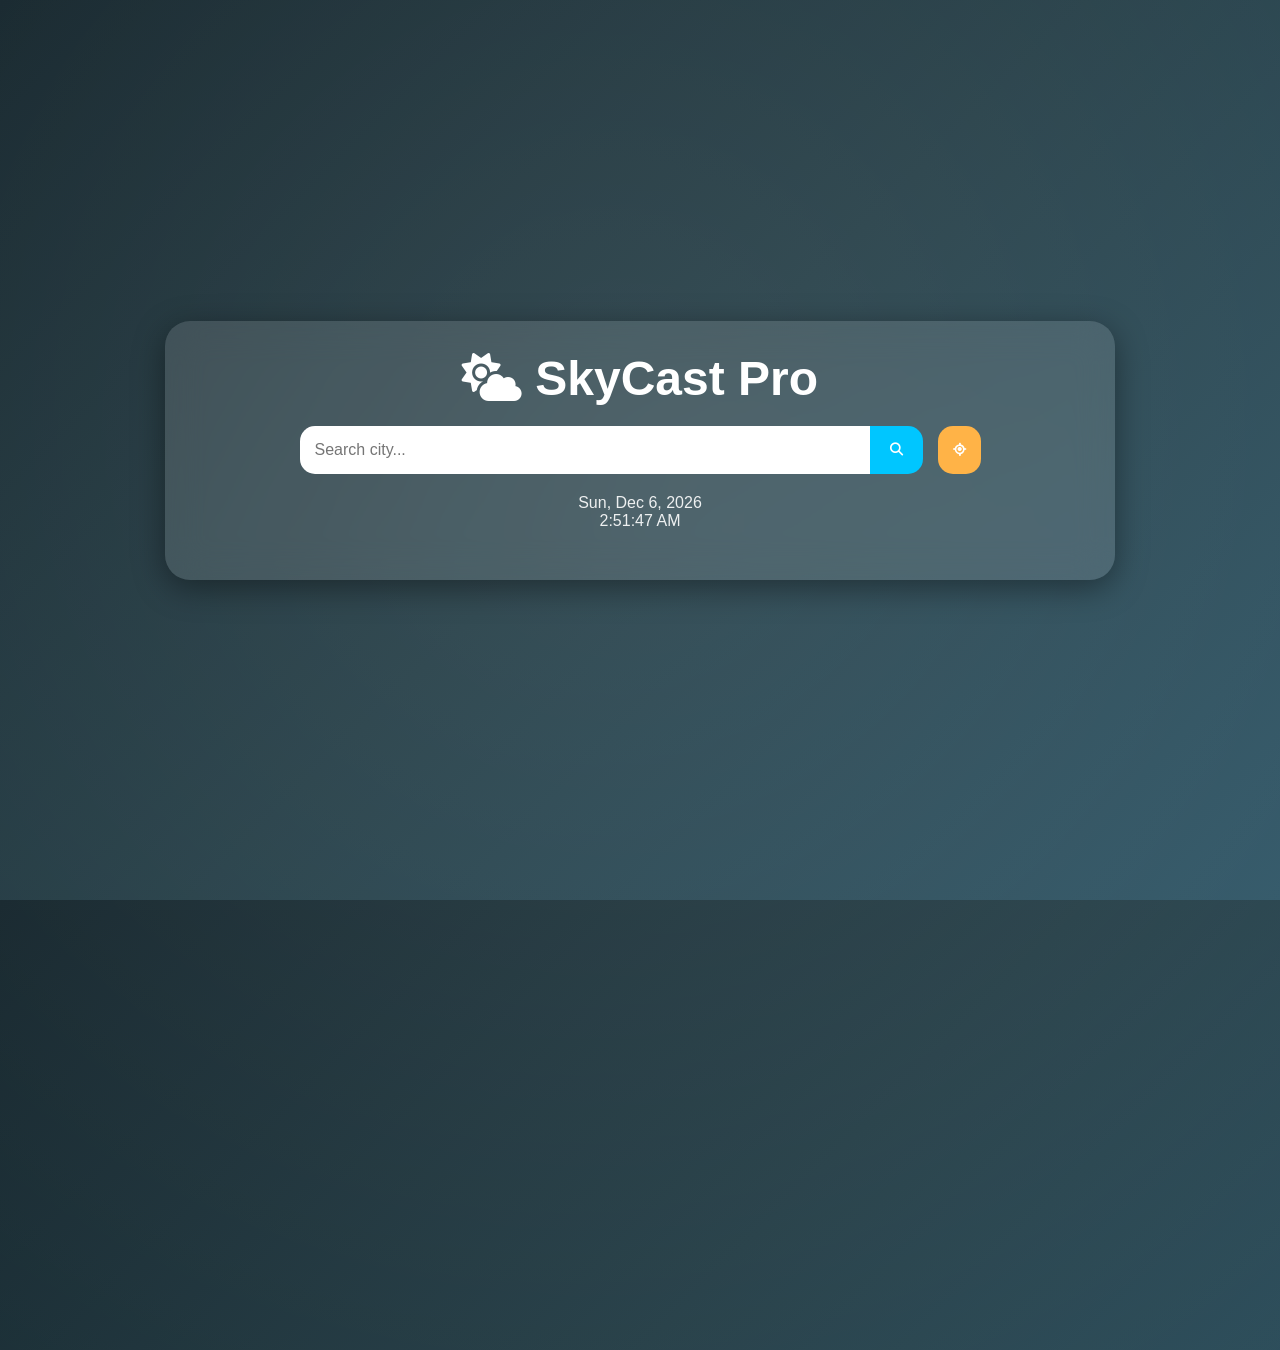
==== index.html @ 2f7a48f4 "Add files via upload" ====
<!DOCTYPE html>
<html lang="en">
<head>
  <meta charset="UTF-8">
  <meta name="viewport" content="width=device-width, initial-scale=1.0">
  <title>SkyCast Pro | Weather App</title>
  <link rel="stylesheet" href="app.css">
  <link rel="stylesheet" href="https://cdnjs.cloudflare.com/ajax/libs/font-awesome/6.5.0/css/all.min.css">
  <link rel="icon" type="image/png" href="cloudw.png">
</head>
<body>
  <div class="bg-animation"></div>

  <div class="app-container">
    <h1 class="title"><i class="fa-solid fa-cloud-sun"></i> SkyCast Pro</h1>

    <div class="top-bar">
      <div class="search-box">
        <input type="text" id="Input" placeholder="Search city...">
        <button id="btn"><i class="fa-solid fa-magnifying-glass"></i></button>
      </div>

      <button id="locationBtn" class="location-btn">
        <i class="fa-solid fa-location-crosshairs"></i>
      </button>
    </div>

    <div class="datetime">
      <p id="date"></p>
      <p id="time"></p>
    </div>

    <div class="loading" id="loading">Loading...</div>

    <div class="weather-box" id="weatherBox">
      <div class="weather-main">
        <div class="left">
          <h2 id="City"></h2>
          <p id="cldd"></p>
          <h1 id="Temp"></h1>
          <p id="feelsLike"></p>
        </div>

        <div class="right">
          <img id="weatherIcon" src="" alt="Weather Icon">
        </div>
      </div>

      <div class="weather-info">
        <div class="card"><i class="fa-solid fa-wind"></i><span id="wind"></span></div>
        <div class="card"><i class="fa-solid fa-droplet"></i><span id="humidity"></span></div>
        <div class="card"><i class="fa-solid fa-gauge-high"></i><span id="pressure"></span></div>
        <div class="card"><i class="fa-solid fa-sun"></i><span id="sunrise"></span></div>
        <div class="card"><i class="fa-solid fa-moon"></i><span id="sunset"></span></div>
      </div>
    </div>
  </div>

  <script src="app.js"></script>
</body>
</html>
---- app.css ----
* {
  margin: 0;
  padding: 0;
  box-sizing: border-box;
  font-family: 'Poppins', sans-serif;
}

body {
  min-height: 100vh;
  display: flex;
  justify-content: center;
  align-items: center;
  background: linear-gradient(135deg, #0f2027, #203a43, #2c5364);
  overflow: hidden;
  color: white;
}

.bg-animation {
  position: absolute;
  width: 200%;
  height: 200%;
  background: radial-gradient(circle, rgba(255,255,255,0.1), transparent);
  animation: moveBg 12s infinite linear;
}

@keyframes moveBg {
  0% { transform: translate(-10%, -10%); }
  50% { transform: translate(-20%, -20%); }
  100% { transform: translate(-10%, -10%); }
}

.app-container {
  position: relative;
  width: 90%;
  max-width: 950px;
  padding: 30px;
  border-radius: 25px;
  backdrop-filter: blur(18px);
  background: rgba(255,255,255,0.12);
  box-shadow: 0 8px 32px rgba(0,0,0,0.4);
  text-align: center;
}

.title {
  font-size: 3rem;
  margin-bottom: 20px;
  font-weight: 700;
}

.top-bar {
  display: flex;
  justify-content: center;
  gap: 15px;
  margin-bottom: 20px;
}

.search-box {
  display: flex;
  width: 70%;
}

.search-box input {
  flex: 1;
  padding: 15px;
  border: none;
  border-radius: 15px 0 0 15px;
  outline: none;
  font-size: 1rem;
}

.search-box button {
  padding: 15px 20px;
  border: none;
  background: #00c6ff;
  color: white;
  border-radius: 0 15px 15px 0;
  cursor: pointer;
  transition: 0.3s;
}

.search-box button:hover {
  background: #0072ff;
}

.location-btn {
  padding: 15px;
  border: none;
  border-radius: 15px;
  background: #ffb347;
  color: white;
  cursor: pointer;
  transition: 0.3s;
}

.location-btn:hover {
  transform: scale(1.05);
}

.datetime {
  margin-bottom: 20px;
  font-size: 1rem;
  opacity: 0.9;
}

.loading {
  display: none;
  margin: 15px 0;
}

.weather-box {
  display: none;
  animation: fadeIn 1s ease;
}

@keyframes fadeIn {
  from { opacity: 0; transform: translateY(15px); }
  to { opacity: 1; transform: translateY(0); }
}

.weather-main {
  display: flex;
  justify-content: space-between;
  align-items: center;
  flex-wrap: wrap;
}

.left h1 {
  font-size: 4rem;
}

.left h2 {
  font-size: 2.2rem;
}

.left p {
  margin-top: 8px;
}

.right img {
  width: 180px;
}

.weather-info {
  margin-top: 30px;
  display: grid;
  grid-template-columns: repeat(auto-fit, minmax(150px, 1fr));
  gap: 15px;
}

.card {
  background: rgba(255,255,255,0.15);
  padding: 20px;
  border-radius: 18px;
  backdrop-filter: blur(10px);
  font-size: 1.1rem;
  display: flex;
  flex-direction: column;
  gap: 8px;
  transition: 0.3s;
}

.card:hover {
  transform: translateY(-8px);
  background: rgba(255,255,255,0.25);
}

.card i {
  font-size: 1.5rem;
}

@media (max-width: 768px) {
  .weather-main {
    flex-direction: column;
  }

  .title {
    font-size: 2rem;
  }

  .left h1 {
    font-size: 3rem;
  }
}
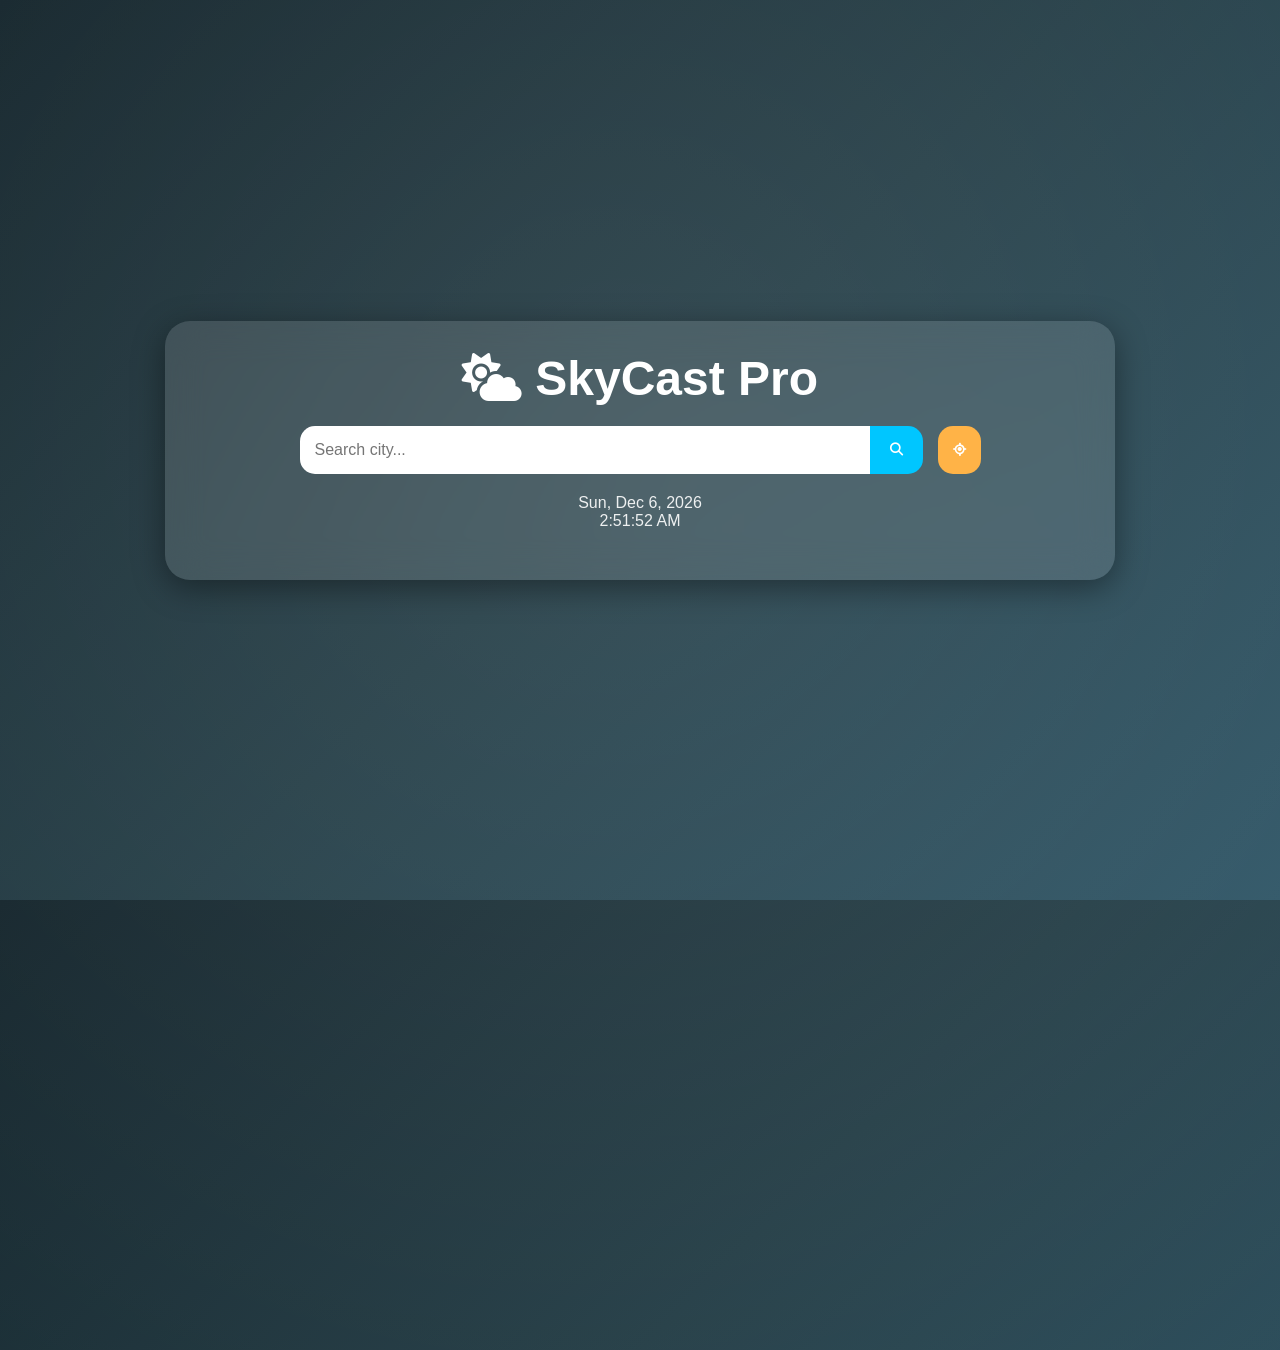
==== commit ba264ea5: "Fix HTML syntax and update image link" ====
--- a/index.html
+++ b/index.html
@@ -6,7 +6,7 @@
   <title>SkyCast Pro | Weather App</title>
   <link rel="stylesheet" href="app.css">
   <link rel="stylesheet" href="https://cdnjs.cloudflare.com/ajax/libs/font-awesome/6.5.0/css/all.min.css">
-  <link rel="icon" type="image/png" href="cloudw.png">
+  <link rel="icon" href="/cloudw.png" type="image/png">
 </head>
 <body>
   <div class="bg-animation"></div>
@@ -58,4 +58,4 @@
 
   <script src="app.js"></script>
 </body>
-</html>+</html>
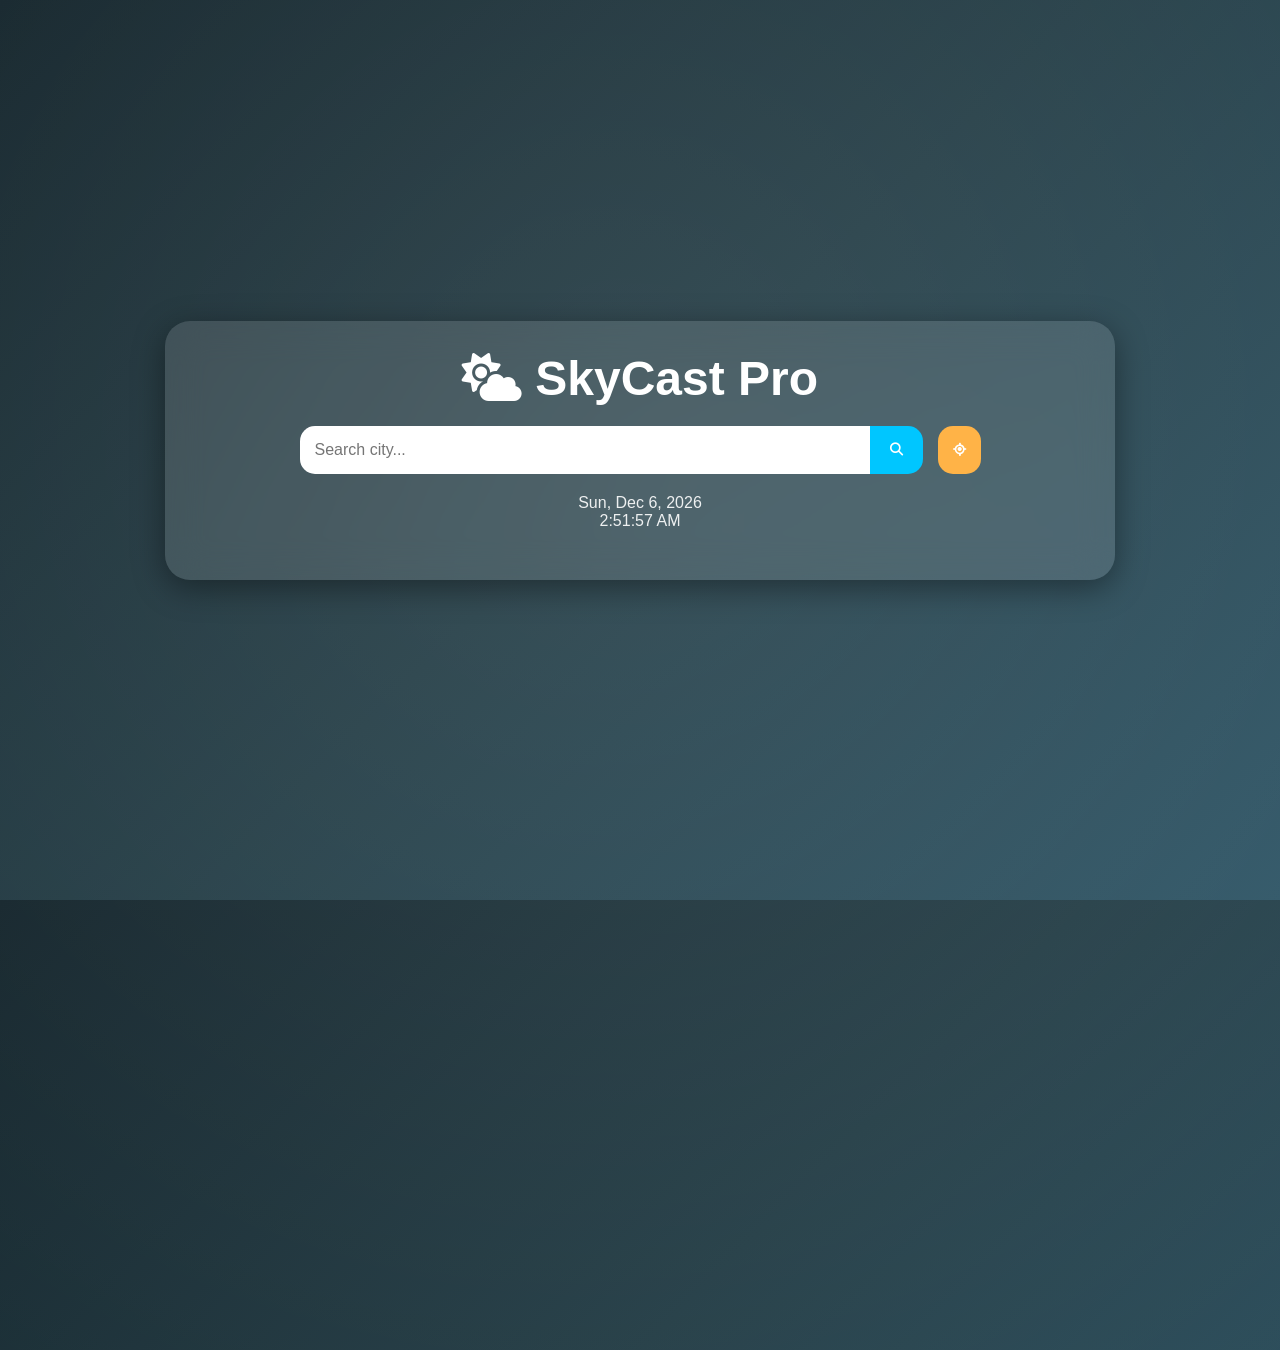
==== commit 8047cc24: "Change favicon to new image URL Updated favicon link to a new image URL." ====
--- a/index.html
+++ b/index.html
@@ -4,9 +4,9 @@
   <meta charset="UTF-8">
   <meta name="viewport" content="width=device-width, initial-scale=1.0">
   <title>SkyCast Pro | Weather App</title>
+  <link rel="icon" type="image/png" href="https://cdn-icons-png.flaticon.com/512/1779/1779940.png">
   <link rel="stylesheet" href="app.css">
   <link rel="stylesheet" href="https://cdnjs.cloudflare.com/ajax/libs/font-awesome/6.5.0/css/all.min.css">
-  <link rel="icon" href="/cloudw.png" type="image/png">
 </head>
 <body>
   <div class="bg-animation"></div>
